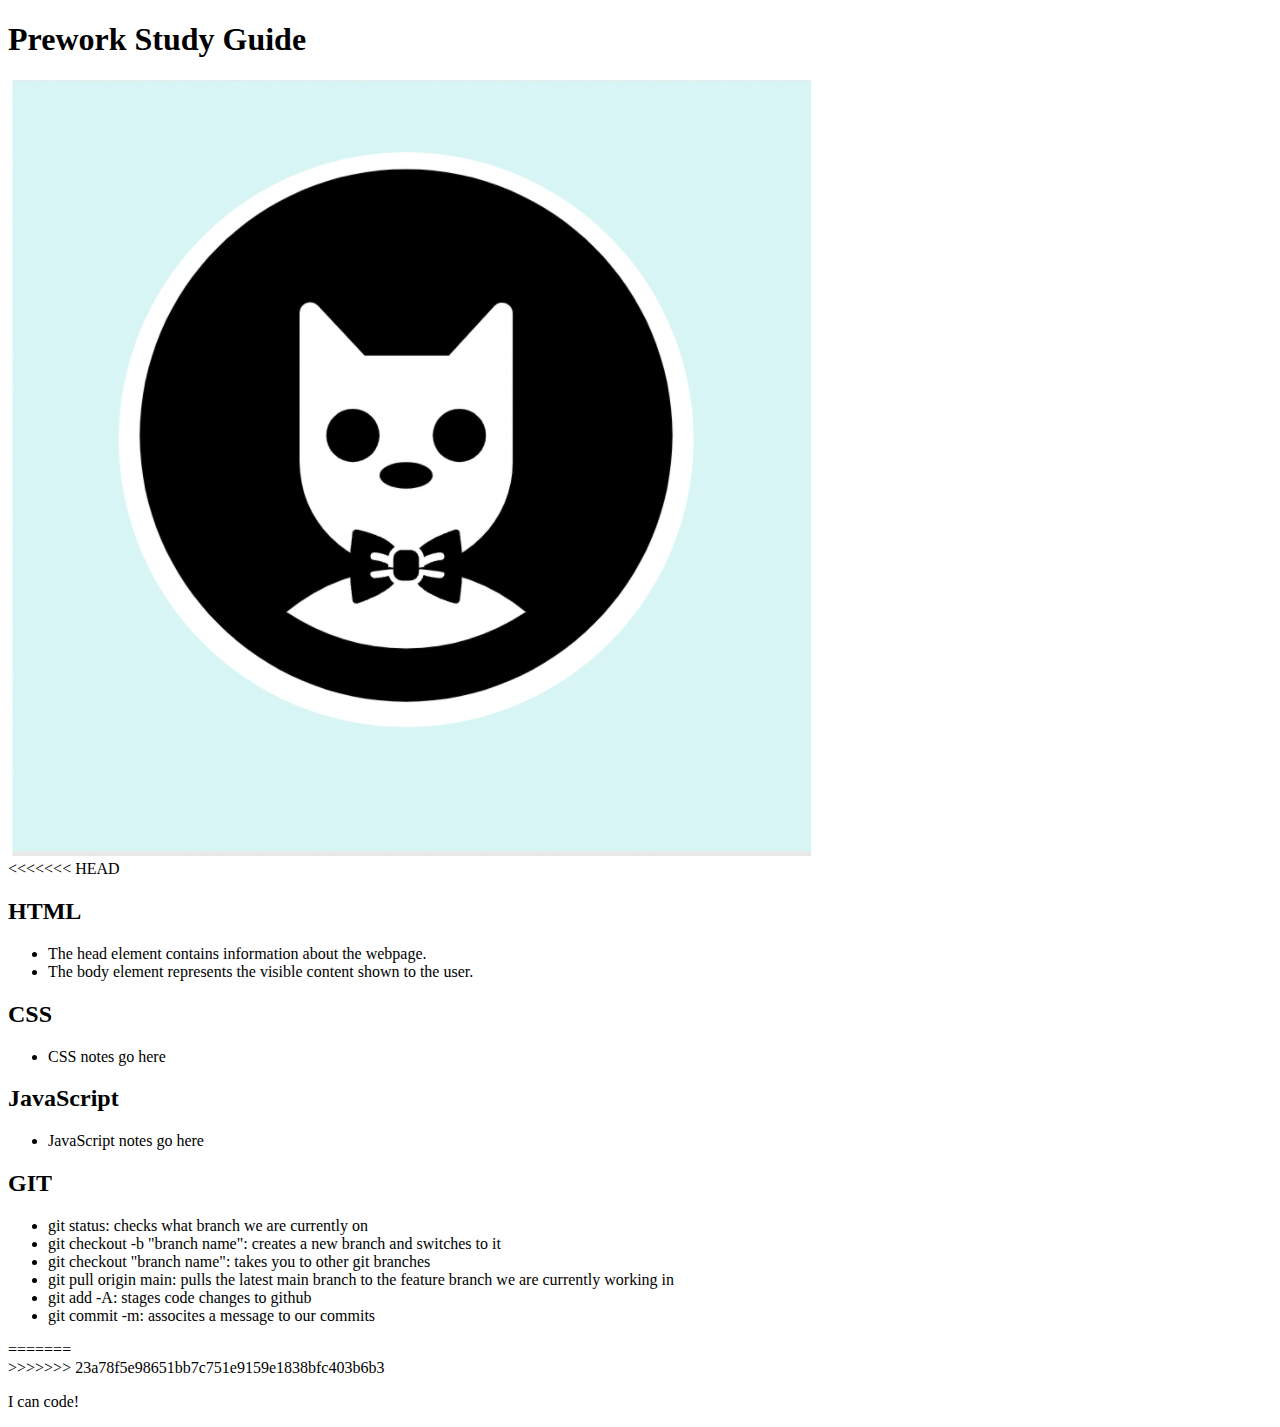
==== index.html @ 15beb035 "added htmll sections accroding to instructions" ====
<!DOCTYPE html>
<html lang="en">
  <head>
    <meta charset="UTF-8" />
    <meta http-equiv="X-UA-Compatible" content="IE=edge" />
    <meta name="viewport" content="width=device-width, initial-scale=1.0" />
    <title>Prework Study Guide</title>
  </head>
  <body>
    <header id="top">
      <h1>Prework Study Guide</h1>
      <img src="./assets/bowtie-cat.png" alt="Profile image of cat wearing a bow tie." />
    </header>
    <main>
<<<<<<< HEAD
      <section class="card" id="html-section">
        <h2>HTML</h2>
        <ul>
          <li>The head element contains information about the webpage.</li>
          <li>The body element represents the visible content shown to the user.</li>
        </ul>
      </section>
        
      <section class="card" id="css-section">
        <h2>CSS</h2>
        <ul>
          <li>CSS notes go here</li>
        </ul>
      </section>

      <section class="card" id="javascript-section">
        <h2>JavaScript</h2>
        <ul>
          <li>JavaScript notes go here</li>
        </ul>
      </section>

      <section class="card" id="git-section">
        <h2>GIT</h2>
        <ul>
          <li>git status: checks what branch we are currently on</li>
          <li>git checkout -b "branch name": creates a new branch and switches to it</li>
          <li>git checkout "branch name": takes you to other git branches</li>
          <li>git pull origin main: pulls the latest main branch to the feature branch we are currently working in</li>
          <li>git add -A: stages code changes to github</li>
          <li>git commit -m: assocites a message to our commits </li>
        </ul>
      </section>
    
=======
<section class="card" id="html-section">

</section>

<section class="card" id="css-section">

</section>

<section class="card" id="git-section">

</section>

<section class="card" id="javascript-section">

</section>
>>>>>>> 23a78f5e98651bb7c751e9159e1838bfc403b6b3
    </main>

    <footer>
      <p>I can code!</p>
    </footer>
  </body>
</html>
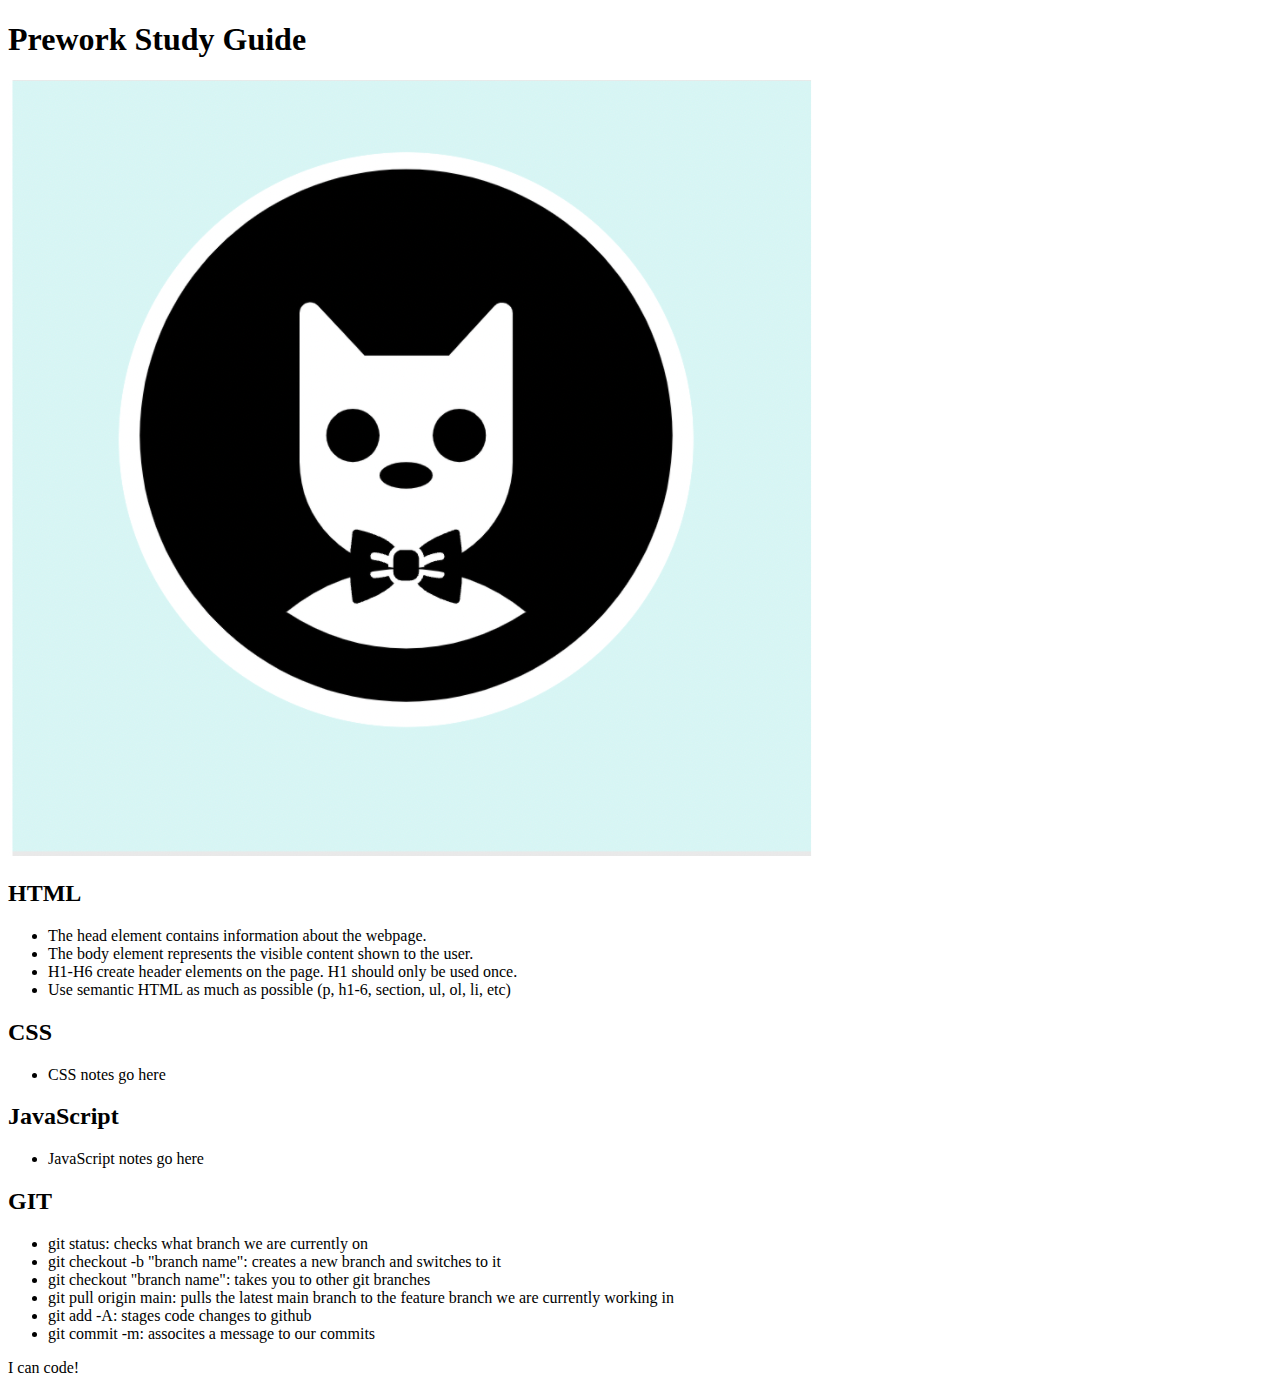
==== commit e9a2280d: "added more code to html file" ====
--- a/index.html
+++ b/index.html
@@ -12,12 +12,14 @@
       <img src="./assets/bowtie-cat.png" alt="Profile image of cat wearing a bow tie." />
     </header>
     <main>
-<<<<<<< HEAD
+
       <section class="card" id="html-section">
         <h2>HTML</h2>
         <ul>
           <li>The head element contains information about the webpage.</li>
           <li>The body element represents the visible content shown to the user.</li>
+          <li>H1-H6 create header elements on the page. H1 should only be used once.</li>
+          <li>Use semantic HTML as much as possible (p, h1-6, section, ul, ol, li, etc)</li>
         </ul>
       </section>
         
@@ -46,24 +48,7 @@
           <li>git commit -m: assocites a message to our commits </li>
         </ul>
       </section>
-    
-=======
-<section class="card" id="html-section">
 
-</section>
-
-<section class="card" id="css-section">
-
-</section>
-
-<section class="card" id="git-section">
-
-</section>
-
-<section class="card" id="javascript-section">
-
-</section>
->>>>>>> 23a78f5e98651bb7c751e9159e1838bfc403b6b3
     </main>
 
     <footer>
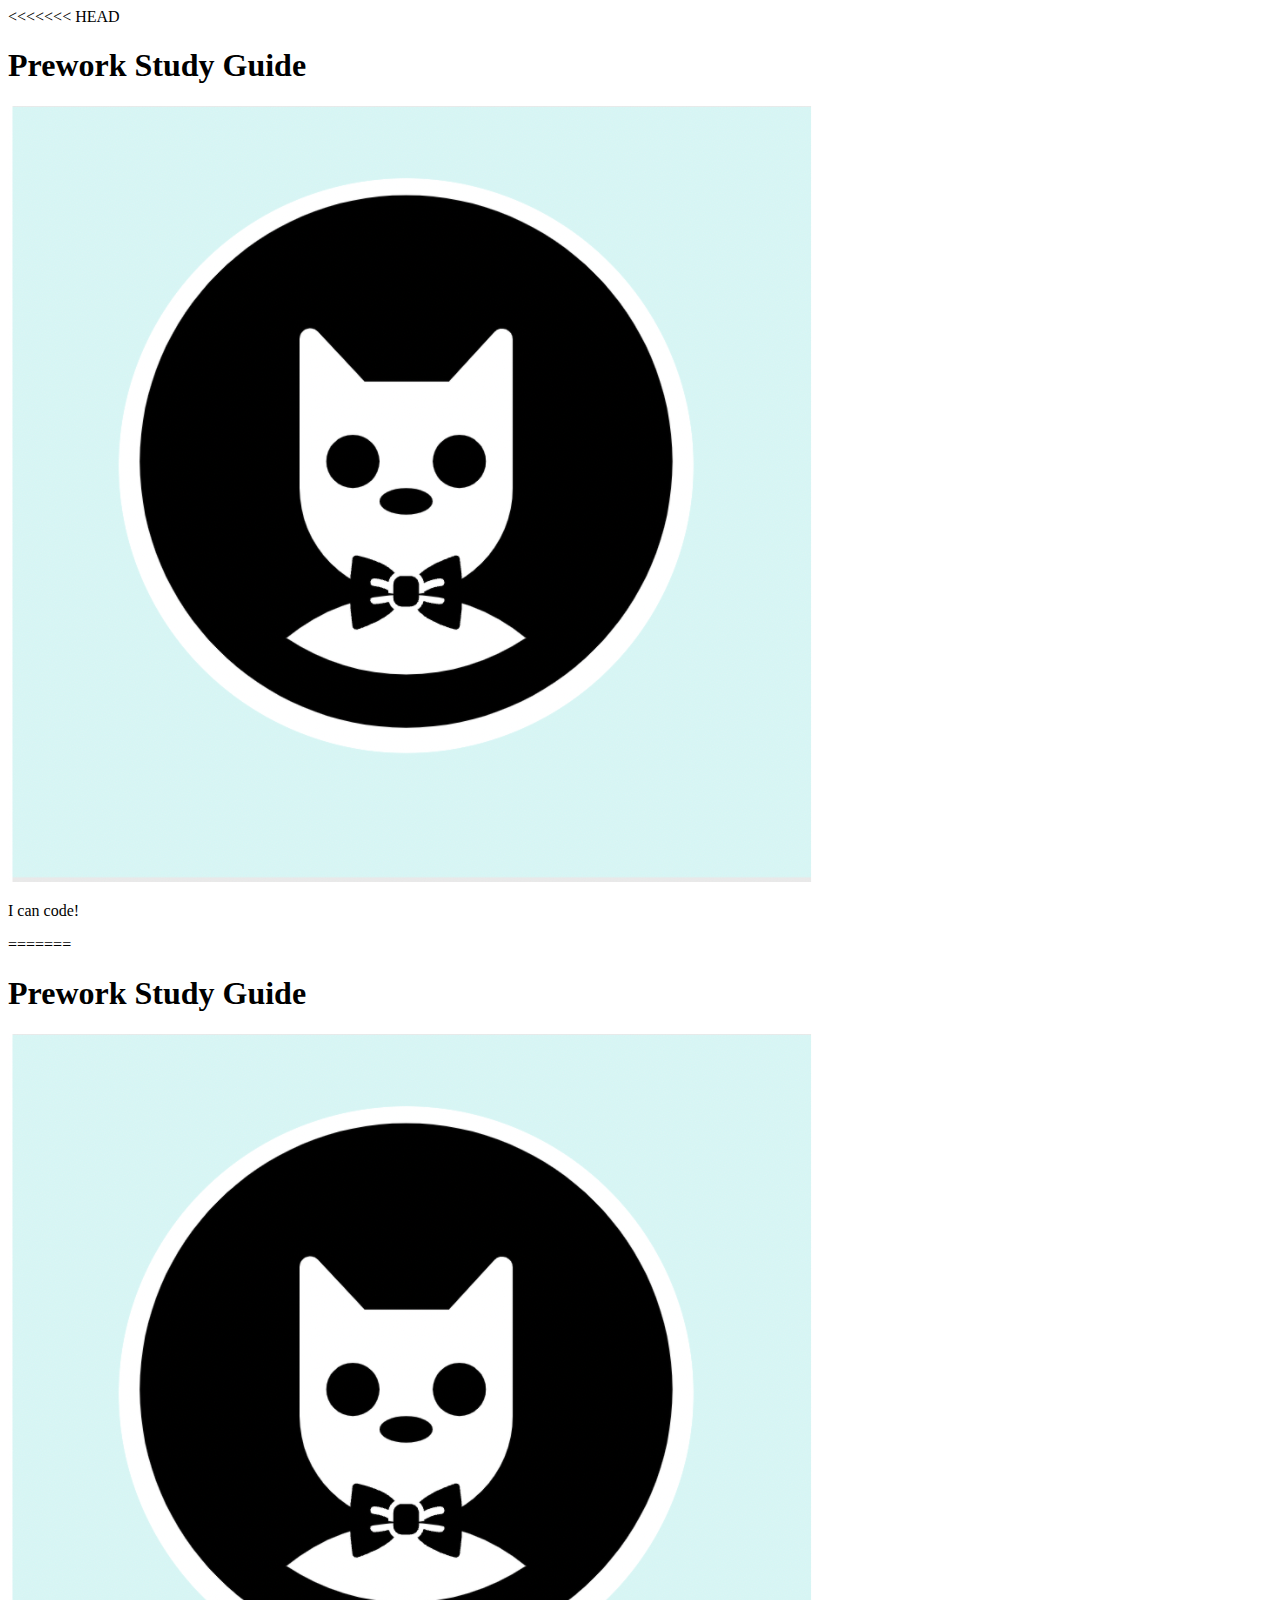
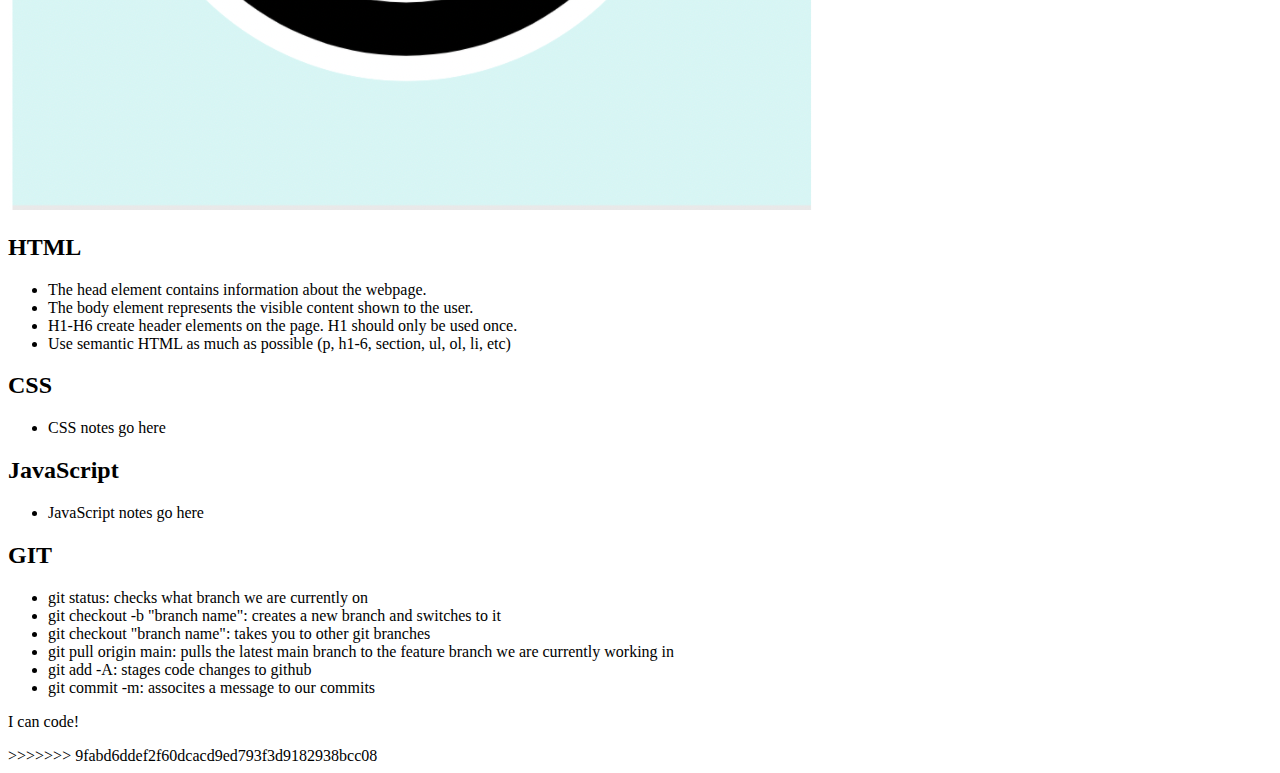
==== commit dd430da5: "Merge pull request #8 from pcstoyle/feature/add-html" ====
--- a/index.html
+++ b/index.html
@@ -1,5 +1,31 @@
 <!DOCTYPE html>
 <html lang="en">
+<<<<<<< HEAD
+
+<head>
+  <meta charset="UTF-8" />
+  <meta http-equiv="X-UA-Compatible" content="IE=edge" />
+  <meta name="viewport" content="width=device-width, initial-scale=1.0" />
+  <title>Prework Study Guide</title>
+</head>
+
+<body>
+  <header id="top">
+    <h1>Prework Study Guide</h1>
+    <img src="./assets/bowtie-cat.png" alt="Profile image of cat wearing a bow tie." />
+  </header>
+
+  <main>
+    <!-- Student code goes here -->
+  </main>
+
+  <footer>
+    <p>I can code!</p>
+  </footer>
+</body>
+
+</html>
+=======
   <head>
     <meta charset="UTF-8" />
     <meta http-equiv="X-UA-Compatible" content="IE=edge" />
@@ -56,3 +82,4 @@
     </footer>
   </body>
 </html>
+>>>>>>> 9fabd6ddef2f60dcacd9ed793f3d9182938bcc08
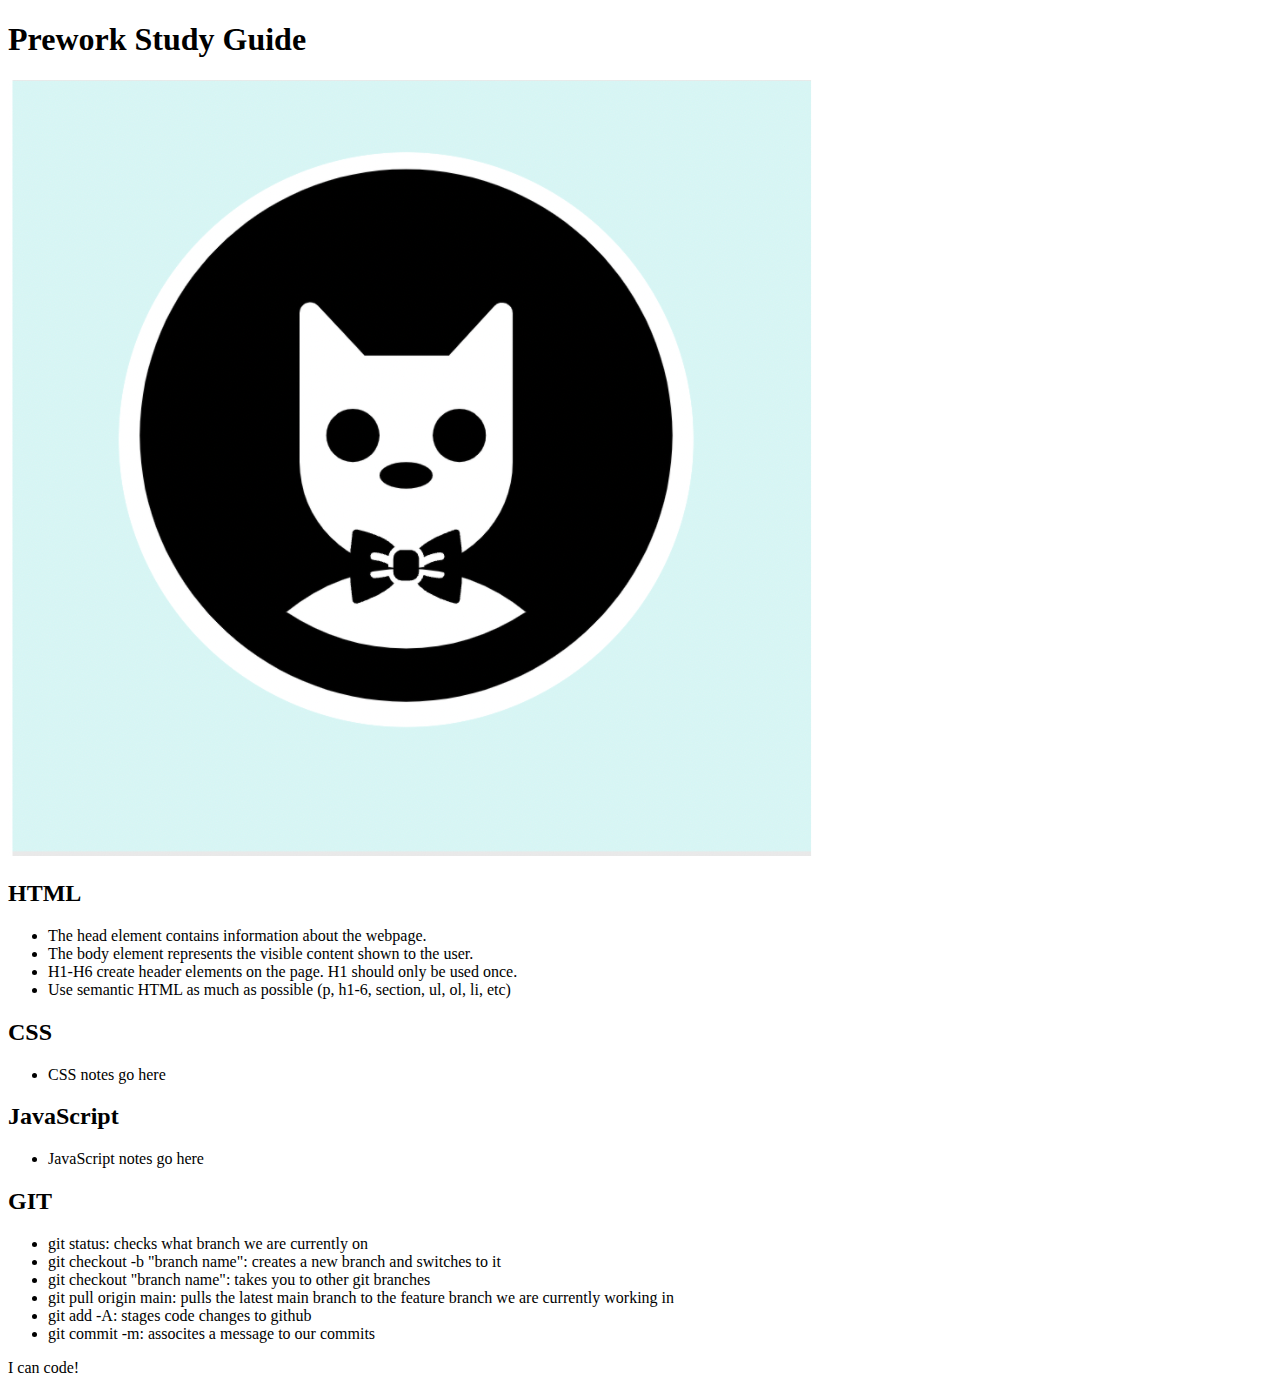
==== commit 3f4eb604: "cleaning shit up" ====
--- a/index.html
+++ b/index.html
@@ -1,6 +1,5 @@
 <!DOCTYPE html>
 <html lang="en">
-<<<<<<< HEAD
 
 <head>
   <meta charset="UTF-8" />
@@ -15,8 +14,42 @@
     <img src="./assets/bowtie-cat.png" alt="Profile image of cat wearing a bow tie." />
   </header>
 
-  <main>
-    <!-- Student code goes here -->
+  <section class="card" id="html-section">
+    <h2>HTML</h2>
+    <ul>
+      <li>The head element contains information about the webpage.</li>
+      <li>The body element represents the visible content shown to the user.</li>
+      <li>H1-H6 create header elements on the page. H1 should only be used once.</li>
+      <li>Use semantic HTML as much as possible (p, h1-6, section, ul, ol, li, etc)</li>
+    </ul>
+  </section>
+
+  <section class="card" id="css-section">
+    <h2>CSS</h2>
+    <ul>
+      <li>CSS notes go here</li>
+    </ul>
+  </section>
+
+  <section class="card" id="javascript-section">
+    <h2>JavaScript</h2>
+    <ul>
+      <li>JavaScript notes go here</li>
+    </ul>
+  </section>
+
+  <section class="card" id="git-section">
+    <h2>GIT</h2>
+    <ul>
+      <li>git status: checks what branch we are currently on</li>
+      <li>git checkout -b "branch name": creates a new branch and switches to it</li>
+      <li>git checkout "branch name": takes you to other git branches</li>
+      <li>git pull origin main: pulls the latest main branch to the feature branch we are currently working in</li>
+      <li>git add -A: stages code changes to github</li>
+      <li>git commit -m: assocites a message to our commits </li>
+    </ul>
+  </section>
+
   </main>
 
   <footer>
@@ -24,62 +57,4 @@
   </footer>
 </body>
 
-</html>
-=======
-  <head>
-    <meta charset="UTF-8" />
-    <meta http-equiv="X-UA-Compatible" content="IE=edge" />
-    <meta name="viewport" content="width=device-width, initial-scale=1.0" />
-    <title>Prework Study Guide</title>
-  </head>
-  <body>
-    <header id="top">
-      <h1>Prework Study Guide</h1>
-      <img src="./assets/bowtie-cat.png" alt="Profile image of cat wearing a bow tie." />
-    </header>
-    <main>
-
-      <section class="card" id="html-section">
-        <h2>HTML</h2>
-        <ul>
-          <li>The head element contains information about the webpage.</li>
-          <li>The body element represents the visible content shown to the user.</li>
-          <li>H1-H6 create header elements on the page. H1 should only be used once.</li>
-          <li>Use semantic HTML as much as possible (p, h1-6, section, ul, ol, li, etc)</li>
-        </ul>
-      </section>
-        
-      <section class="card" id="css-section">
-        <h2>CSS</h2>
-        <ul>
-          <li>CSS notes go here</li>
-        </ul>
-      </section>
-
-      <section class="card" id="javascript-section">
-        <h2>JavaScript</h2>
-        <ul>
-          <li>JavaScript notes go here</li>
-        </ul>
-      </section>
-
-      <section class="card" id="git-section">
-        <h2>GIT</h2>
-        <ul>
-          <li>git status: checks what branch we are currently on</li>
-          <li>git checkout -b "branch name": creates a new branch and switches to it</li>
-          <li>git checkout "branch name": takes you to other git branches</li>
-          <li>git pull origin main: pulls the latest main branch to the feature branch we are currently working in</li>
-          <li>git add -A: stages code changes to github</li>
-          <li>git commit -m: assocites a message to our commits </li>
-        </ul>
-      </section>
-
-    </main>
-
-    <footer>
-      <p>I can code!</p>
-    </footer>
-  </body>
-</html>
->>>>>>> 9fabd6ddef2f60dcacd9ed793f3d9182938bcc08
+</html>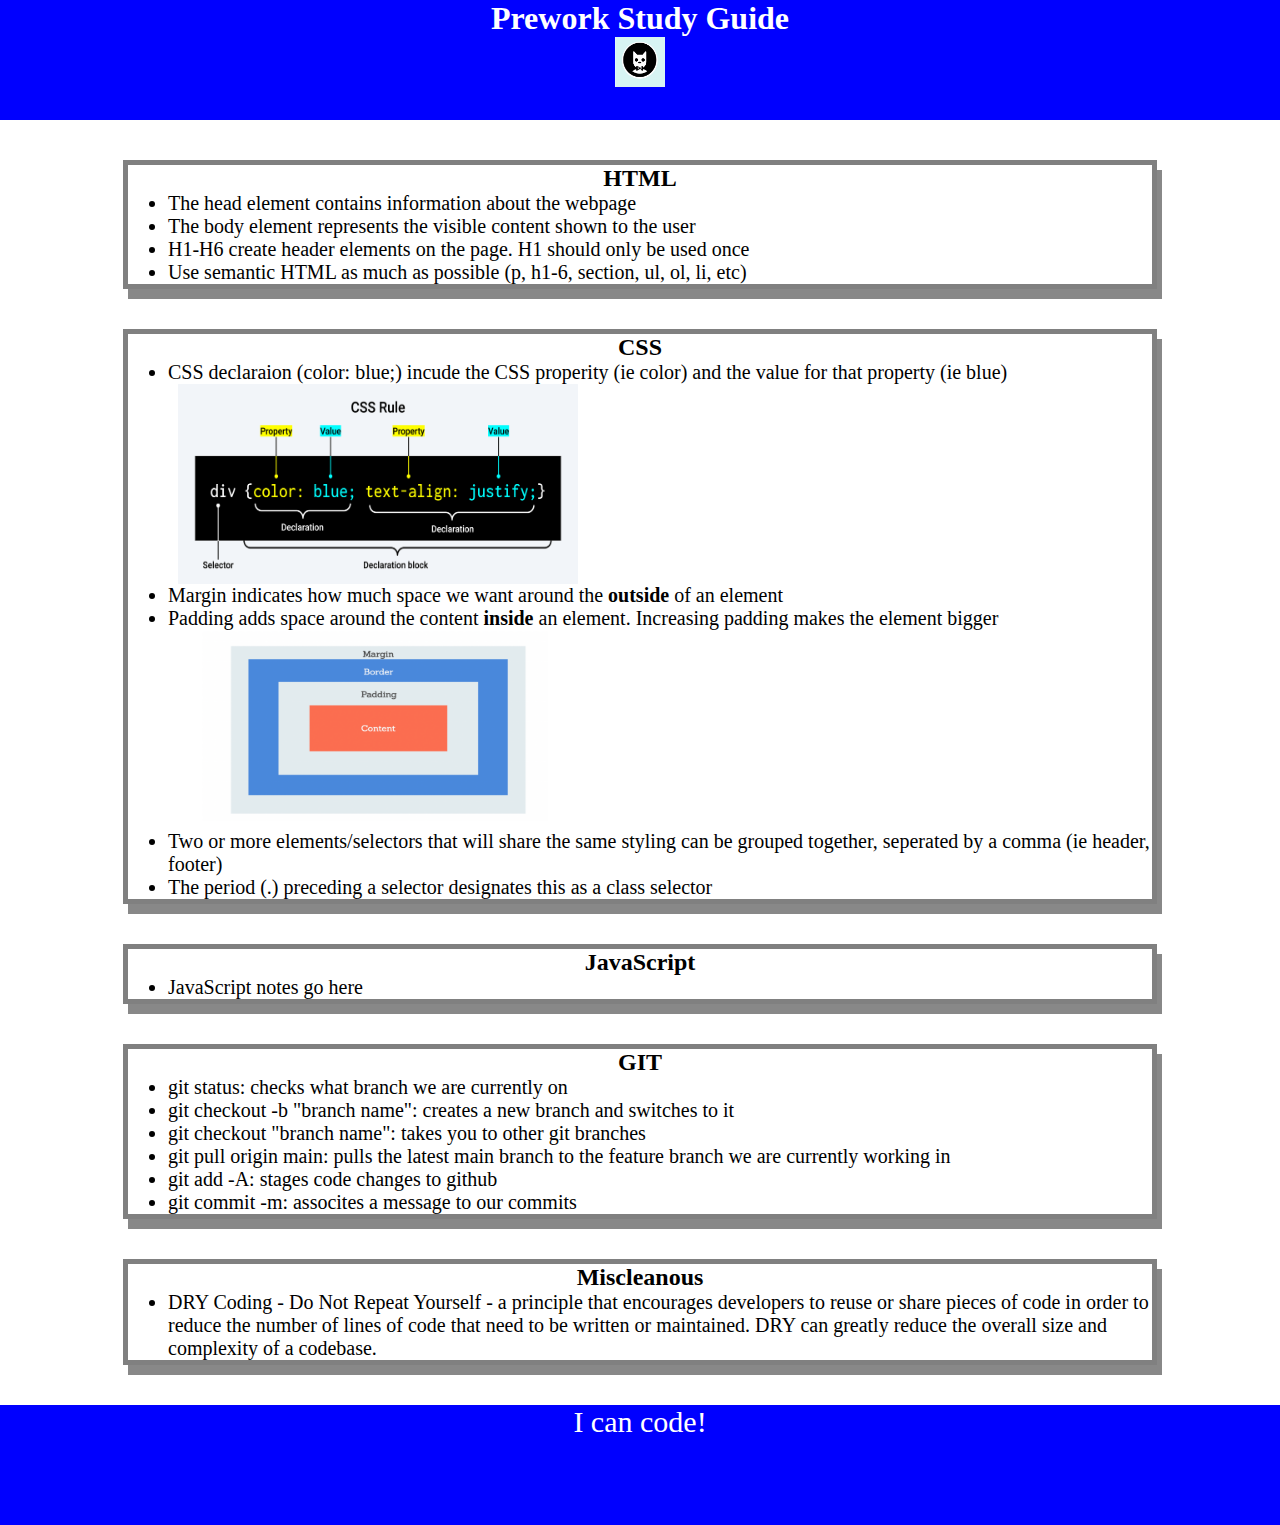
==== commit cb9d8730: "added CSS to project" ====
--- a/index.html
+++ b/index.html
@@ -5,6 +5,7 @@
   <meta charset="UTF-8" />
   <meta http-equiv="X-UA-Compatible" content="IE=edge" />
   <meta name="viewport" content="width=device-width, initial-scale=1.0" />
+  <link rel="stylesheet" href="./assets/style.css">
   <title>Prework Study Guide</title>
 </head>
 
@@ -13,31 +14,40 @@
     <h1>Prework Study Guide</h1>
     <img src="./assets/bowtie-cat.png" alt="Profile image of cat wearing a bow tie." />
   </header>
-
+  
   <section class="card" id="html-section">
     <h2>HTML</h2>
     <ul>
-      <li>The head element contains information about the webpage.</li>
-      <li>The body element represents the visible content shown to the user.</li>
-      <li>H1-H6 create header elements on the page. H1 should only be used once.</li>
+      <li>The head element contains information about the webpage</li>
+      <li>The body element represents the visible content shown to the user</li>
+      <li>H1-H6 create header elements on the page. H1 should only be used once</li>
       <li>Use semantic HTML as much as possible (p, h1-6, section, ul, ol, li, etc)</li>
     </ul>
   </section>
-
+  
   <section class="card" id="css-section">
     <h2>CSS</h2>
     <ul>
-      <li>CSS notes go here</li>
+      <li>CSS declaraion (color: blue;) incude the CSS properity (ie color) and the value for that property (ie blue)
+      </li>
+      <img src="./assets/css-rule img.png" alt="CSS Rule Selector: {Dellaration Block: Property: Value}">
+      <li>Margin indicates how much space we want around the <strong>outside</strong> of an element</li>
+      <li>Padding adds space around the content <strong>inside</strong> an element. Increasing padding makes the element
+        bigger</li>
+      <img src="./assets/CSS-box-model.png" alt="CSS Box Model illustrating margin, border, padding, content">
+      <li>Two or more elements/selectors that will share the same styling can be grouped together, seperated by a comma
+        (ie header, footer)</li>
+        <li>The period (.) preceding a selector designates this as a class selector</li>
     </ul>
   </section>
-
+  
   <section class="card" id="javascript-section">
     <h2>JavaScript</h2>
     <ul>
       <li>JavaScript notes go here</li>
     </ul>
   </section>
-
+  
   <section class="card" id="git-section">
     <h2>GIT</h2>
     <ul>
@@ -49,12 +59,20 @@
       <li>git commit -m: assocites a message to our commits </li>
     </ul>
   </section>
+  
+  <section class="card" id="misc-section">
+    <h2>Miscleanous</h2>
+    <ul>
+      <li>DRY Coding - Do Not Repeat Yourself - a principle that encourages developers to reuse or share pieces of code
+        in order to reduce the number of lines of code that need to be written or maintained. DRY can greatly reduce the
+        overall size and complexity of a codebase.
+      </li>
+    </ul>
+  </section>
 
   </main>
 
   <footer>
     <p>I can code!</p>
   </footer>
-</body>
-
-</html>+</body>--- a/assets/style.css
+++ b/assets/style.css
@@ -0,0 +1,49 @@
+* {
+    margin: 0;
+    padding: 0;
+}
+
+header,
+footer {
+    width: 100%;
+    height: 120px;
+    background-color: blue;
+    color: white;
+}
+
+h1,
+h2 {
+    text-align: center;
+}
+
+img {
+    display: block;
+    height: 50px;
+    width: 50px;
+    margin-left: auto;
+    margin-right: auto;
+}
+
+ul {
+    padding-left: 40px;
+    font-size: 20px;
+}
+
+ul img {
+    display: block;
+    height: 200px;
+    width: 400px;
+    margin-left: 10px;
+}
+
+p {
+    text-align: center;
+    font-size: 30px;
+  }
+
+  .card {
+  width: 80%;
+  margin: 40px auto;
+  border: 5px solid gray;
+  box-shadow: 5px 10px #888888;
+}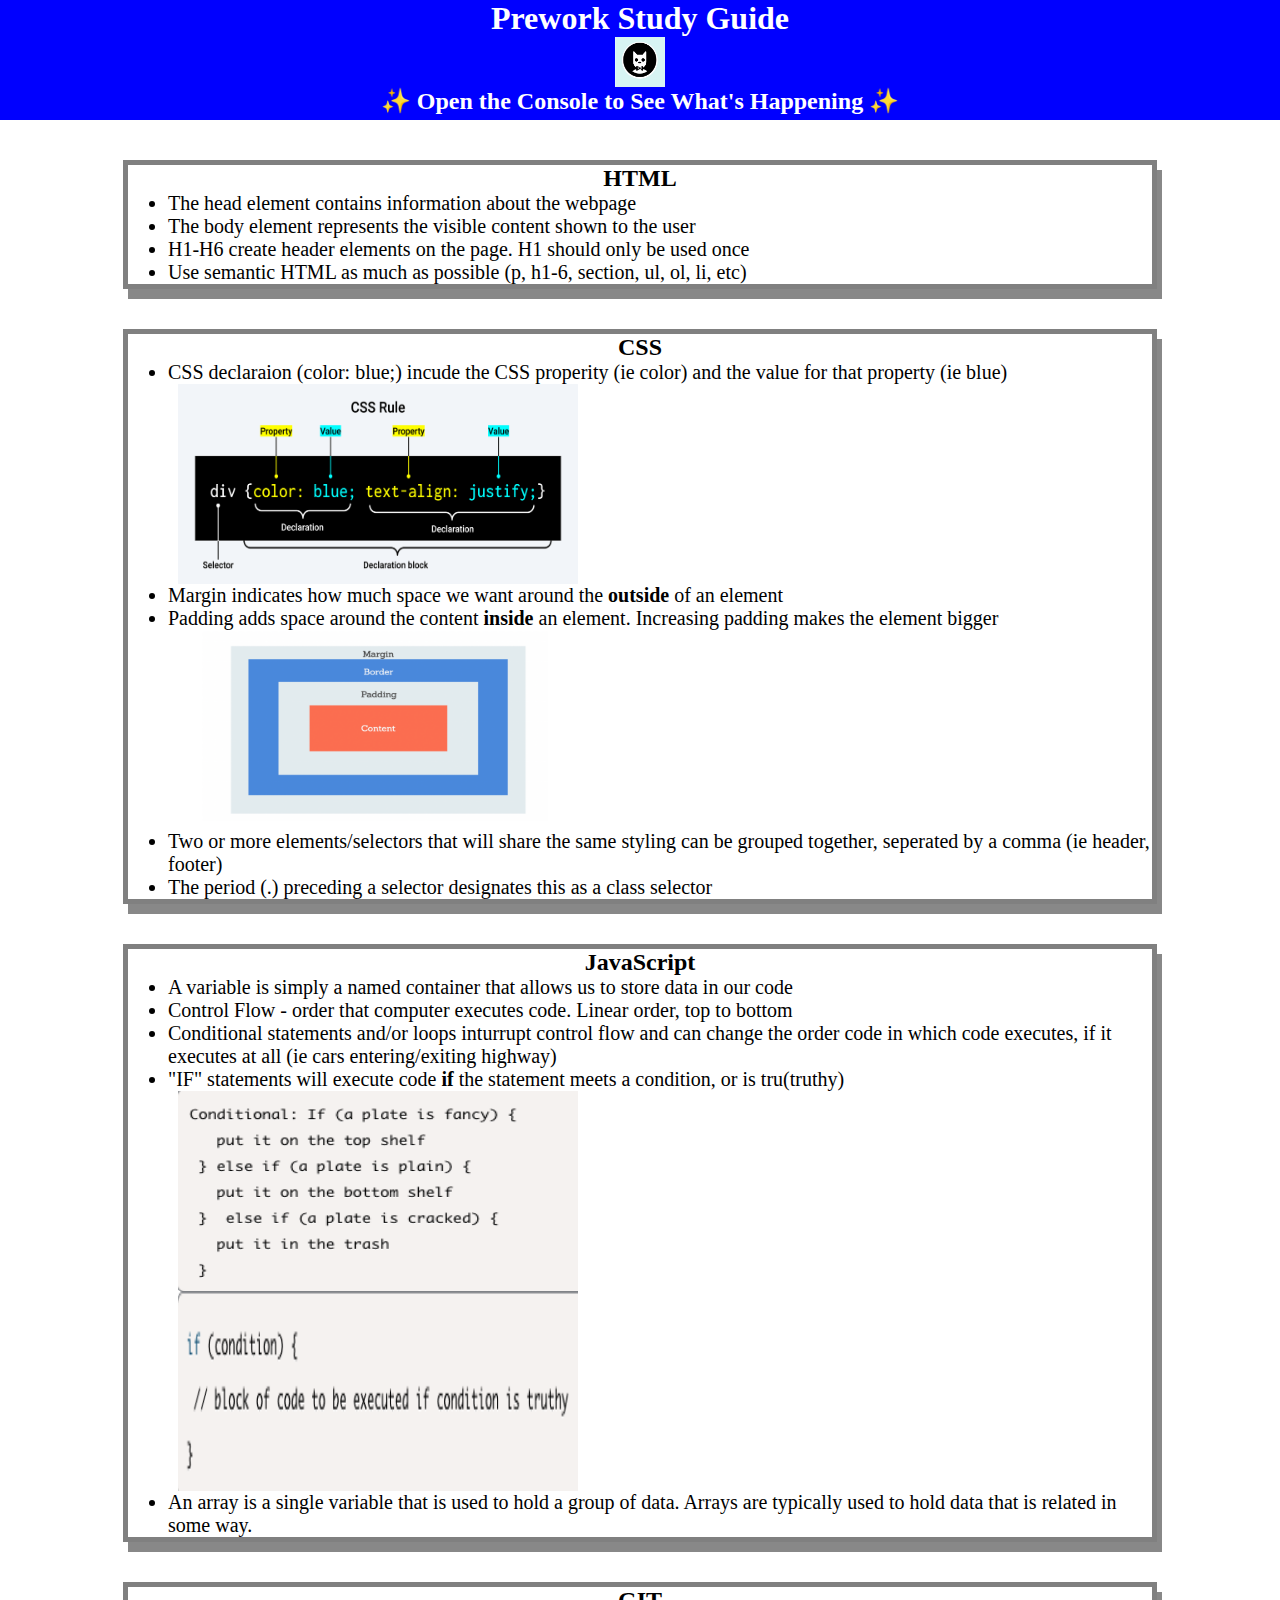
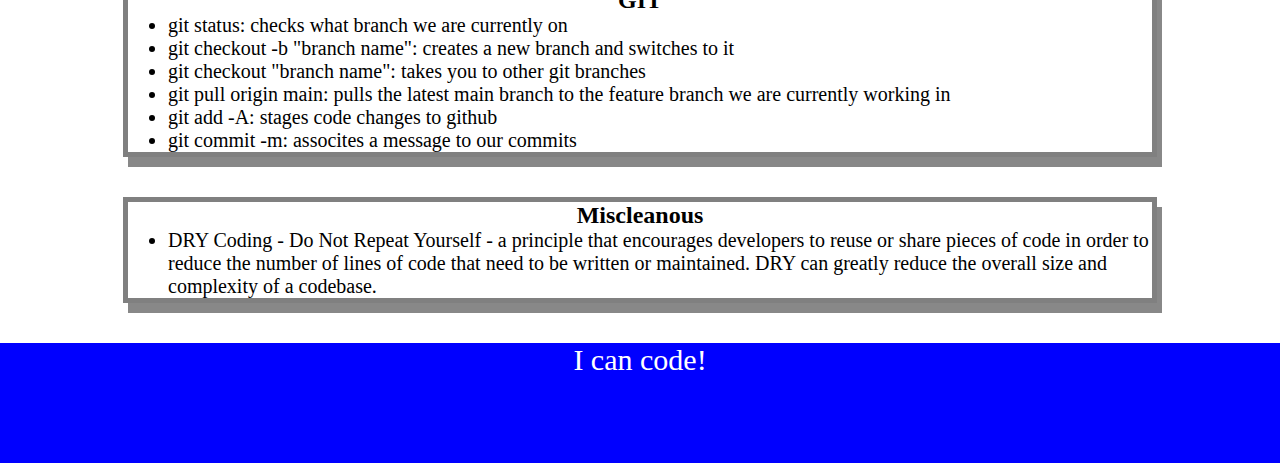
==== commit d4ffaafc: "playing with javascript" ====
--- a/index.html
+++ b/index.html
@@ -13,6 +13,7 @@
   <header id="top">
     <h1>Prework Study Guide</h1>
     <img src="./assets/bowtie-cat.png" alt="Profile image of cat wearing a bow tie." />
+    <h2>✨ Open the Console to See What's Happening ✨</h2>
   </header>
   
   <section class="card" id="html-section">
@@ -44,7 +45,13 @@
   <section class="card" id="javascript-section">
     <h2>JavaScript</h2>
     <ul>
-      <li>JavaScript notes go here</li>
+      <li>A variable is simply a named container that allows us to store data in our code</li>
+      <li>Control Flow - order that computer executes code. Linear order, top to bottom</li>
+      <li>Conditional statements and/or loops inturrupt control flow and can change the order code in which code executes, if it executes at all (ie cars entering/exiting highway)</li>
+      <li>"IF" statements will execute code <strong>if</strong> the statement meets a condition, or is tru(truthy)</li>
+      <img src="./assets/Screen Shot 2023-08-16 at 11.54.47 AM.png" alt="Plate if example">
+      <img src="./assets/Screen Shot 2023-08-16 at 11.55.50 AM.png" alt="Condition truthy">
+      <li>An array is a single variable that is used to hold a group of data. Arrays are typically used to hold data that is related in some way.</li>
     </ul>
   </section>
   
@@ -75,4 +82,5 @@
   <footer>
     <p>I can code!</p>
   </footer>
+  <script src="./assets/script.js"></script>
 </body>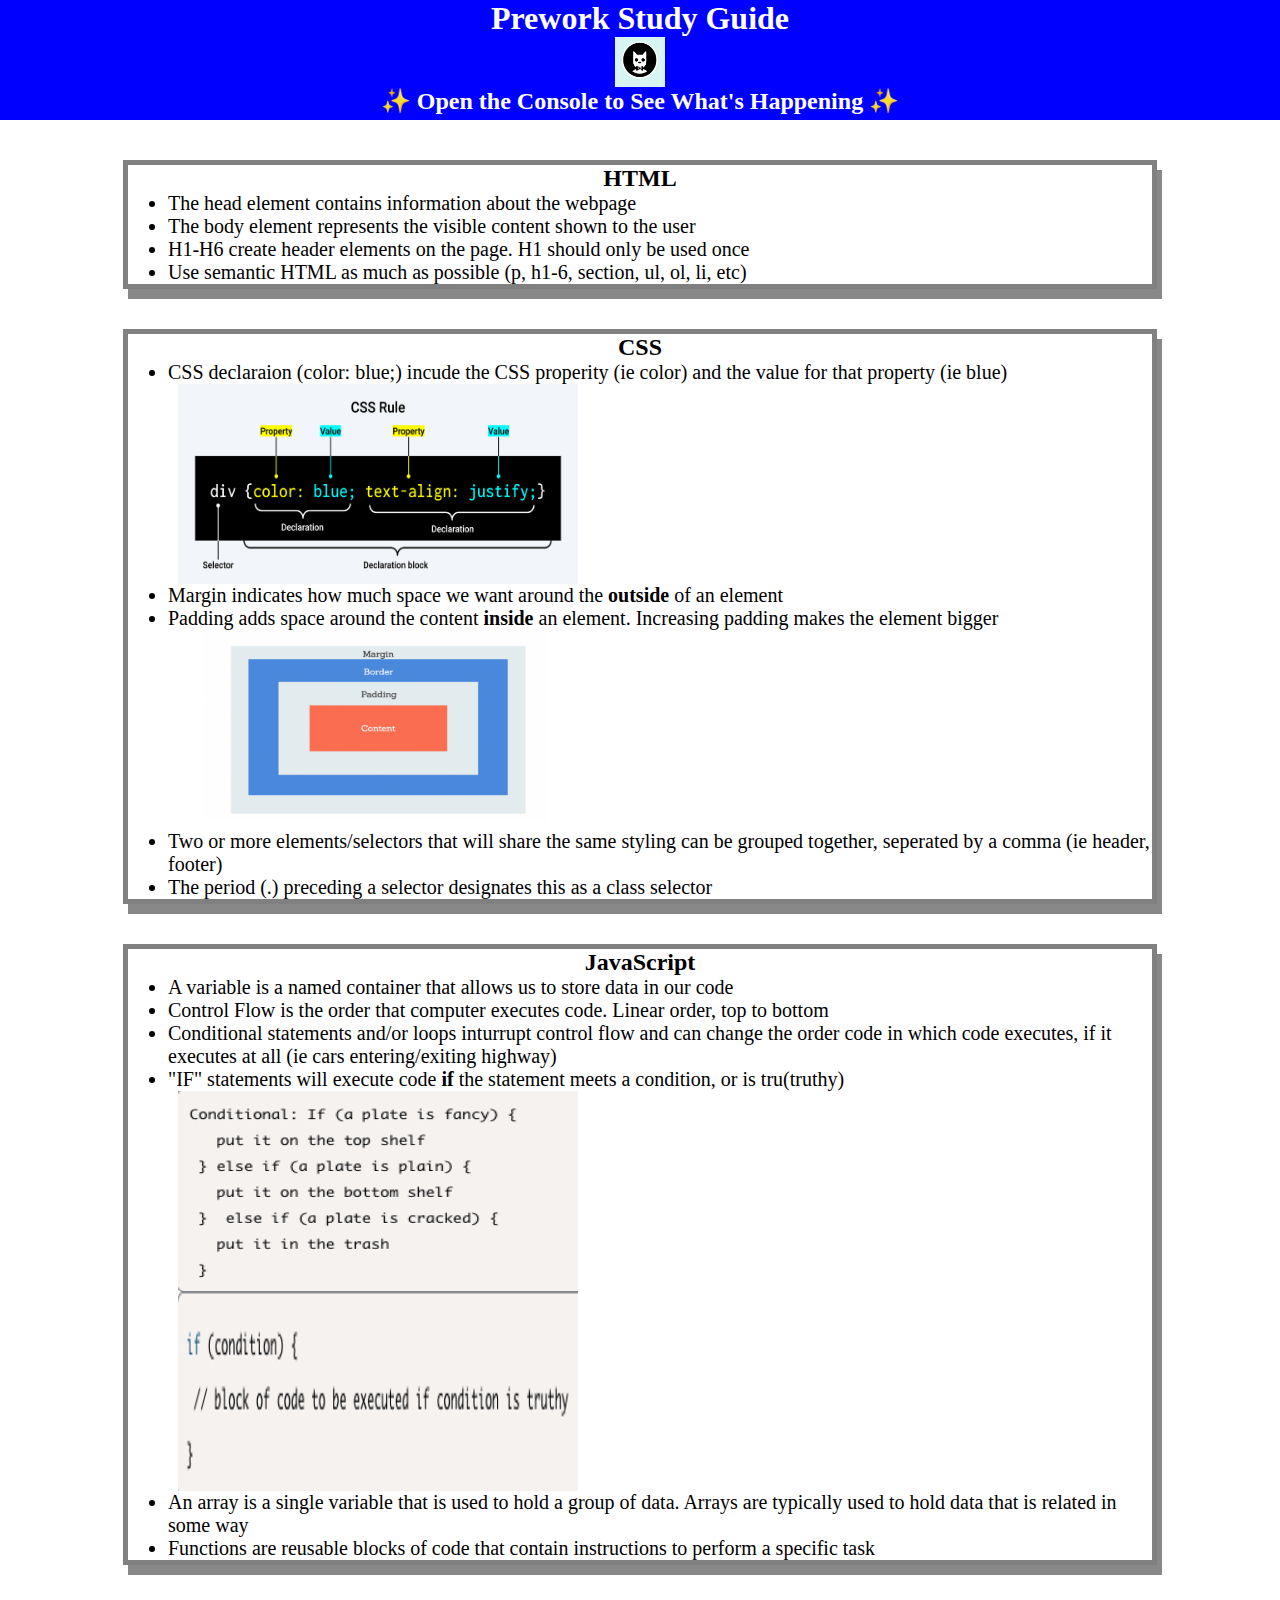
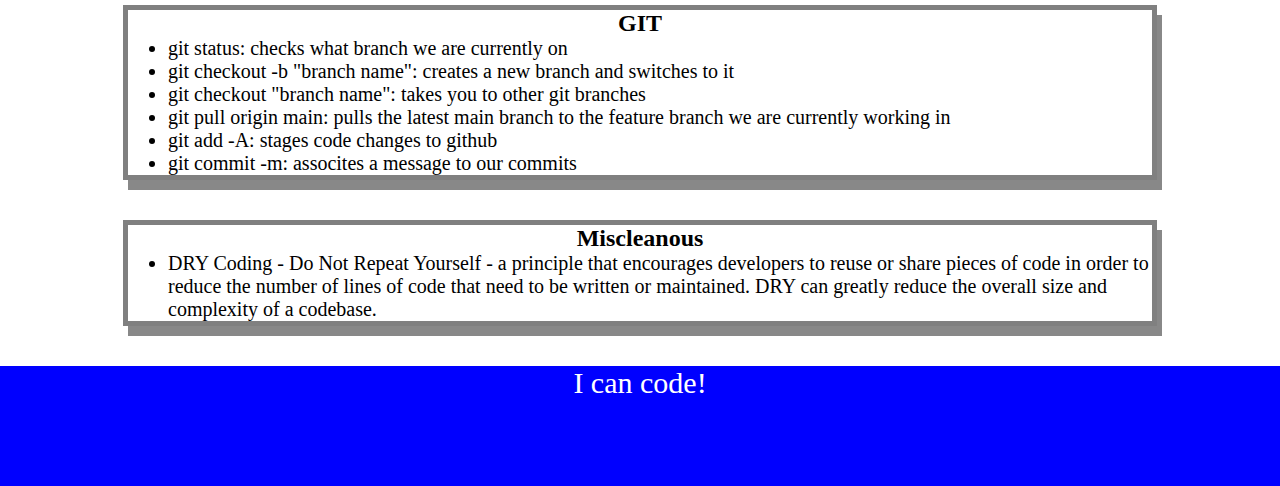
==== commit 284d3490: "finished JavaScript" ====
--- a/index.html
+++ b/index.html
@@ -45,13 +45,14 @@
   <section class="card" id="javascript-section">
     <h2>JavaScript</h2>
     <ul>
-      <li>A variable is simply a named container that allows us to store data in our code</li>
-      <li>Control Flow - order that computer executes code. Linear order, top to bottom</li>
+      <li>A variable is a named container that allows us to store data in our code</li>
+      <li>Control Flow is the order that computer executes code. Linear order, top to bottom</li>
       <li>Conditional statements and/or loops inturrupt control flow and can change the order code in which code executes, if it executes at all (ie cars entering/exiting highway)</li>
       <li>"IF" statements will execute code <strong>if</strong> the statement meets a condition, or is tru(truthy)</li>
       <img src="./assets/Screen Shot 2023-08-16 at 11.54.47 AM.png" alt="Plate if example">
       <img src="./assets/Screen Shot 2023-08-16 at 11.55.50 AM.png" alt="Condition truthy">
-      <li>An array is a single variable that is used to hold a group of data. Arrays are typically used to hold data that is related in some way.</li>
+      <li>An array is a single variable that is used to hold a group of data. Arrays are typically used to hold data that is related in some way</li>
+      <li>Functions are reusable blocks of code that contain instructions to perform a specific task</li>
     </ul>
   </section>
   
